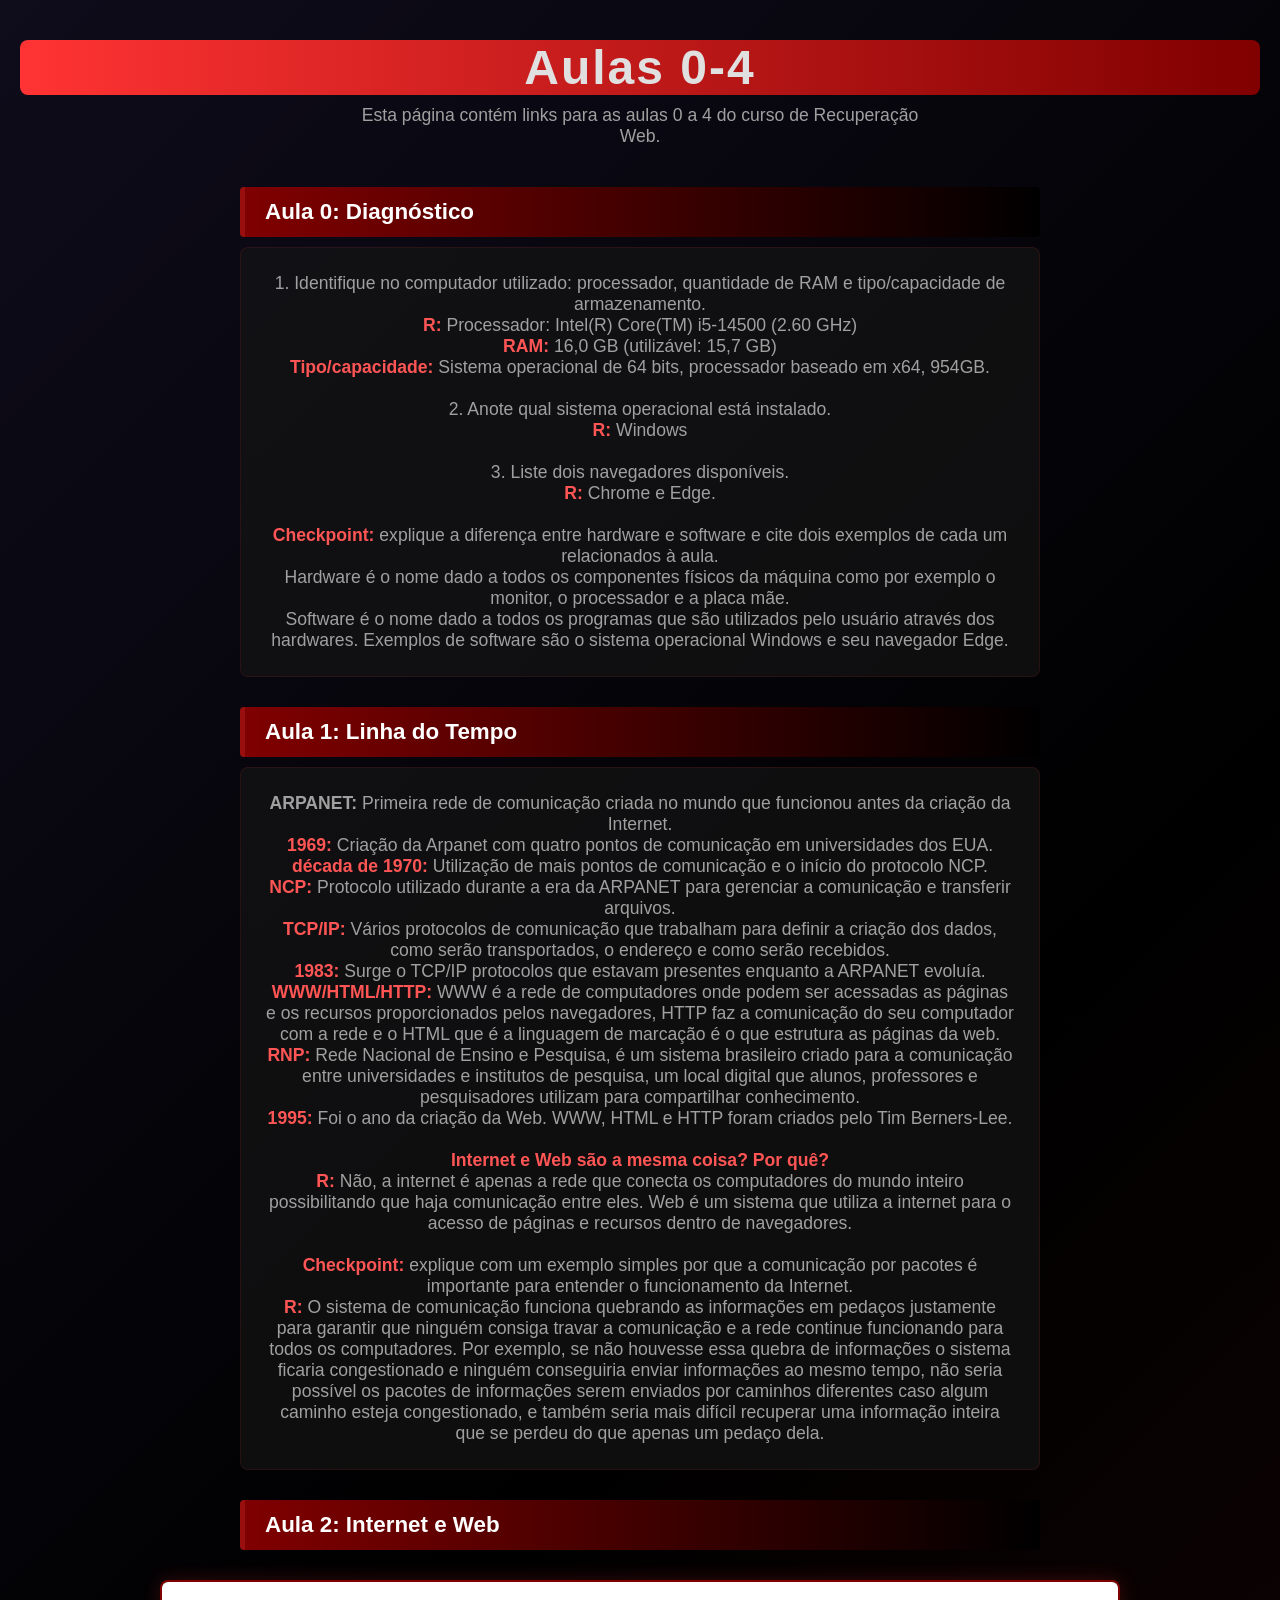
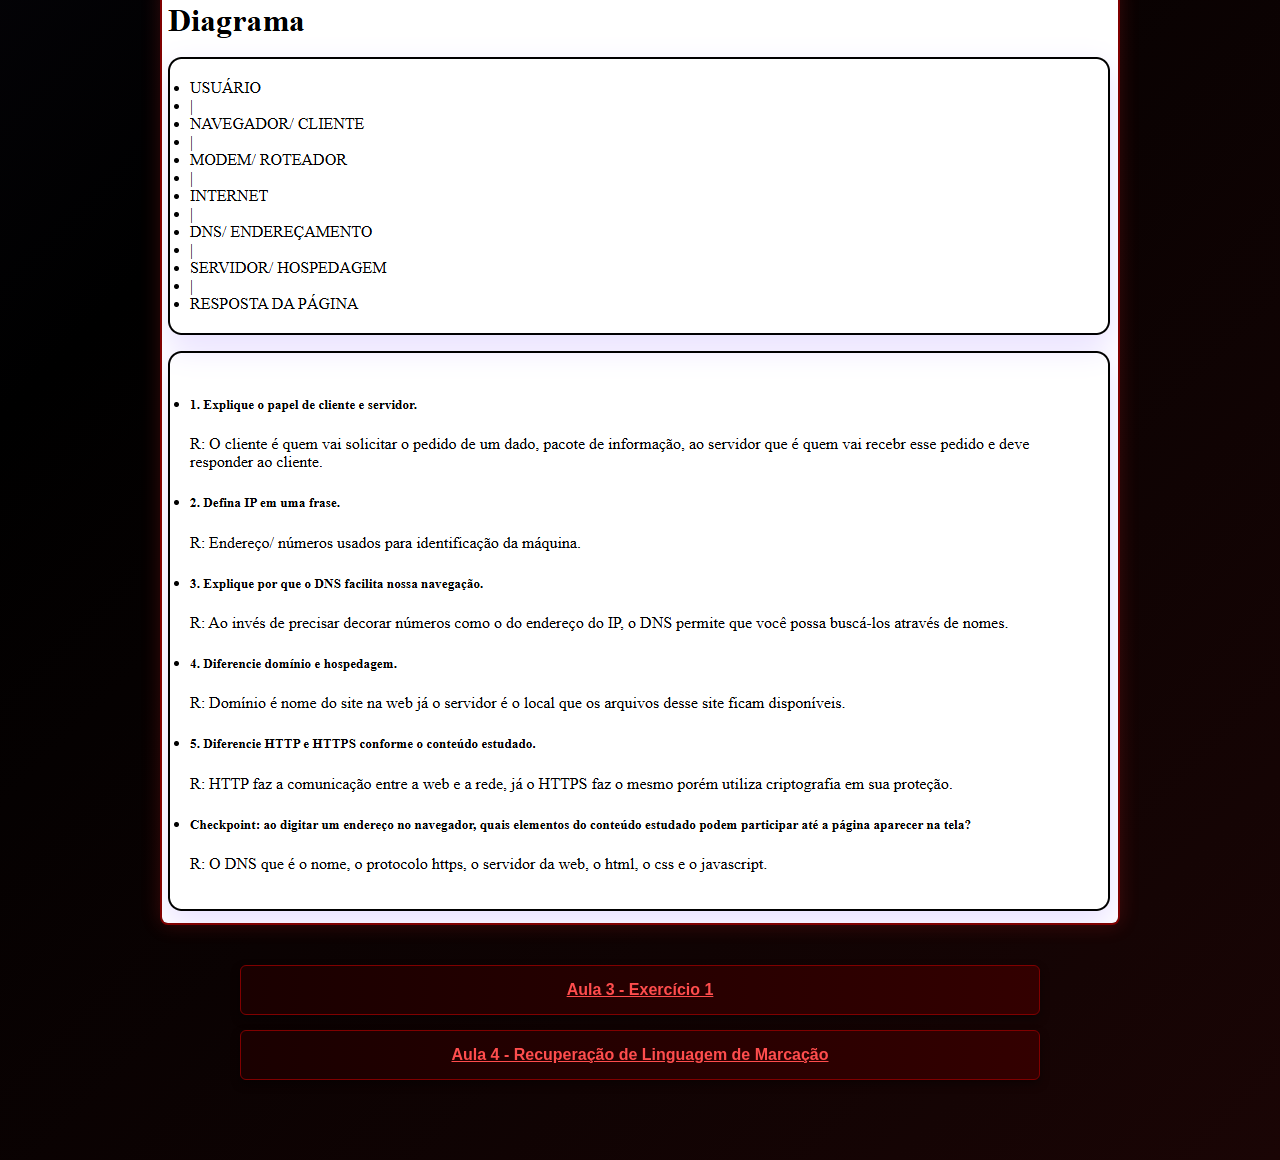
==== index.html @ a157baf2 "Publica o site" ====
<!DOCTYPE html>
<html lang="pt-BR">
<head>
    <meta charset="UTF-8">
    <meta name="viewport" content="width=device-width, initial-scale=1.0">
    <title>Aulas 0-4</title>
    <!-- LINHA ADICIONADA ABAIXO PARA CONECTAR O CSS -->
    <link rel="stylesheet" href="style2.css"> 
</head>
<body>
    <h1>Aulas 0-4</h1>
    <p>Esta página contém links para as aulas 0 a 4 do curso de Recuperação Web.</p>
    
    <h2>Aula 0: Diagnóstico</h2>
    <p>1. Identifique no computador utilizado: processador, quantidade de RAM e tipo/capacidade de armazenamento. <br>
    <strong>R:</strong> Processador: Intel(R) Core(TM) i5-14500 (2.60 GHz)<br>
    <strong>RAM:</strong> 16,0 GB (utilizável: 15,7 GB)<br>
    <strong>Tipo/capacidade:</strong> Sistema operacional de 64 bits, processador baseado em x64, 954GB.<br><br>

    2. Anote qual sistema operacional está instalado.<br>
    <strong>R:</strong> Windows<br><br>

    3. Liste dois navegadores disponíveis.<br>
    <strong>R:</strong> Chrome e Edge.<br><br>

    <strong>Checkpoint:</strong> explique a diferença entre hardware e software e cite dois exemplos de cada um relacionados à aula. <br>
    Hardware é o nome dado a todos os componentes físicos da máquina como por exemplo o monitor, o processador e a placa mãe.<br>
    Software é o nome dado a todos os programas que são utilizados pelo usuário através dos hardwares. Exemplos de software são o sistema operacional Windows e seu navegador Edge.
    </p>

    <h2>Aula 1: Linha do Tempo</h2>

    <p>
    <strong>ARPANET:</strong> Primeira rede de comunicação criada no mundo que funcionou antes da criação da Internet.<br>
    <strong>1969:</strong> Criação da Arpanet com quatro pontos de comunicação em universidades dos EUA.<br>
    <strong>década de 1970:</strong> Utilização de mais pontos de comunicação e o início do protocolo NCP.<br>
    <strong>NCP:</strong> Protocolo utilizado durante a era da ARPANET para gerenciar a comunicação e transferir arquivos.<br>
    <strong>TCP/IP:</strong> Vários protocolos de comunicação que trabalham para definir a criação dos dados, como serão transportados, o endereço e como serão recebidos.<br>
    <strong>1983:</strong> Surge o TCP/IP protocolos que estavam presentes enquanto a ARPANET evoluía.<br>
    <strong>WWW/HTML/HTTP:</strong> WWW é a rede de computadores onde podem ser acessadas as páginas e os recursos proporcionados pelos navegadores, HTTP faz a comunicação do seu computador com a rede e o HTML que é a linguagem de marcação é o que estrutura as páginas da web.<br>
    <strong>RNP:</strong> Rede Nacional de Ensino e Pesquisa, é um sistema brasileiro criado para a comunicação entre universidades e institutos de pesquisa, um local digital que alunos, professores e pesquisadores utilizam para compartilhar conhecimento.<br>
    <strong>1995:</strong> Foi o ano da criação da Web. WWW, HTML e HTTP foram criados pelo Tim Berners-Lee.<br><br>

    <strong>Internet e Web são a mesma coisa? Por quê?</strong><br>
    <strong>R:</strong> Não, a internet é apenas a rede que conecta os computadores do mundo inteiro possibilitando que haja comunicação entre eles. Web é um sistema que utiliza a internet para o acesso de páginas e recursos dentro de navegadores.<br><br>

    <strong>Checkpoint:</strong> explique com um exemplo simples por que a comunicação por pacotes é importante para entender o funcionamento da Internet.<br>
    <strong>R:</strong> O sistema de comunicação funciona quebrando as informações em pedaços justamente para garantir que ninguém consiga travar a comunicação e a rede continue funcionando para todos os computadores.
    Por exemplo, se não houvesse essa quebra de informações o sistema ficaria congestionado e ninguém conseguiria enviar informações ao mesmo tempo, não seria possível os pacotes de informações serem enviados por caminhos diferentes caso algum caminho esteja congestionado, e também seria mais difícil recuperar uma informação inteira que se perdeu do que apenas um pedaço dela.
    </p>
    <h2>Aula 2: Internet e Web</h2>
    <img src="Aula2.png" alt="Aula 2">
   
    <ul>
        <li><a href="aula3.html">Aula 3 - Exercício 1</a></li>
        <li><a href="aula4.html">Aula 4 - Recuperação de Linguagem de Marcação</a></li>
    </ul>
</body>
</html>
---- style2.css ----
* {
    margin: 0;
    padding: 0;
    box-sizing: border-box;
    font-family: 'Segoe UI', Tahoma, Geneva, Verdana, sans-serif;
}

body {
    background: linear-gradient(135deg, #0f0c1b 0%, #000000 50%, #1a0505 100%);
    color: #e0e0e0;
    min-height: 100vh;
    padding: 40px 20px;
}


h1 {
    text-align: center;
    font-size: 3rem;
    font-weight: 800;
    letter-spacing: 2px;
    margin-bottom: 10px;
    background: linear-gradient(90deg, #ff3333, #800000);
        border-radius: 8px;
}

p {
    text-align: center;
    color: #a0a0a0;
    max-width: 600px;
    margin: 0 auto 40px auto;
    font-size: 1.1rem;
}


h2 {
    max-width: 800px;
    margin: 30px auto 10px auto;
    padding: 12px 20px;
    background: linear-gradient(90deg, #800000, #000000);
    color: #ffffff;
    border-left: 5px solid #990f0f;
    border-radius: 4px;
    font-size: 1.4rem;
}

h2 + p {
    max-width: 800px;
    margin: 0 auto 30px auto;
    background: rgba(20, 20, 20, 0.7);
    padding: 25px;
    border-radius: 8px;
    border: 1px solid rgba(255, 51, 51, 0.1);


}

h2 + p br + strong, 
h2 + p text {
    color: #ff5555;
}


img {
    display: block;
    max-width: 100%;
    height: auto;
    margin: 30px auto;
    border-radius: 8px;
    border: 2px solid #800000;
    box-shadow: 0 0 20px rgba(255, 51, 51, 0.2);
    transition: transform 0.3s ease, box-shadow 0.3s ease;
}

img:hover {
    transform: scale(1.02);
    box-shadow: 0 0 30px rgba(255, 51, 51, 0.4);
}

ul {
    max-width: 800px;
    margin: 40px auto;
    list-style: none;
    display: flex;
    flex-direction: column;
    gap: 15px;
}

ul li a {
    display: block;
    text-align: center;
    padding: 15px;
    background: linear-gradient(90deg, #1a0000, #330000);
    color: #ff4d4d;
    font-weight: bold;
    border: 1px solid #800000;
    border-radius: 6px;
    transition: all 0.3s ease;
    box-shadow: 0 4px 10px rgba(0, 0, 0, 0.4);
}

ul li a:hover {
    background: linear-gradient(90deg, #ff3333, #800000);
    color: #ffffff;
    border-color: #ff3333;
    box-shadow: 0 0 15px rgba(255, 51, 51, 0.6);
    transform: translateY(-2px);
}

/* responsivo */
@media (max-width: 600px) {
    h1 { font-size: 2rem; }
    body { padding: 20px 10px; }
    h2 + p { padding: 15px; }
}
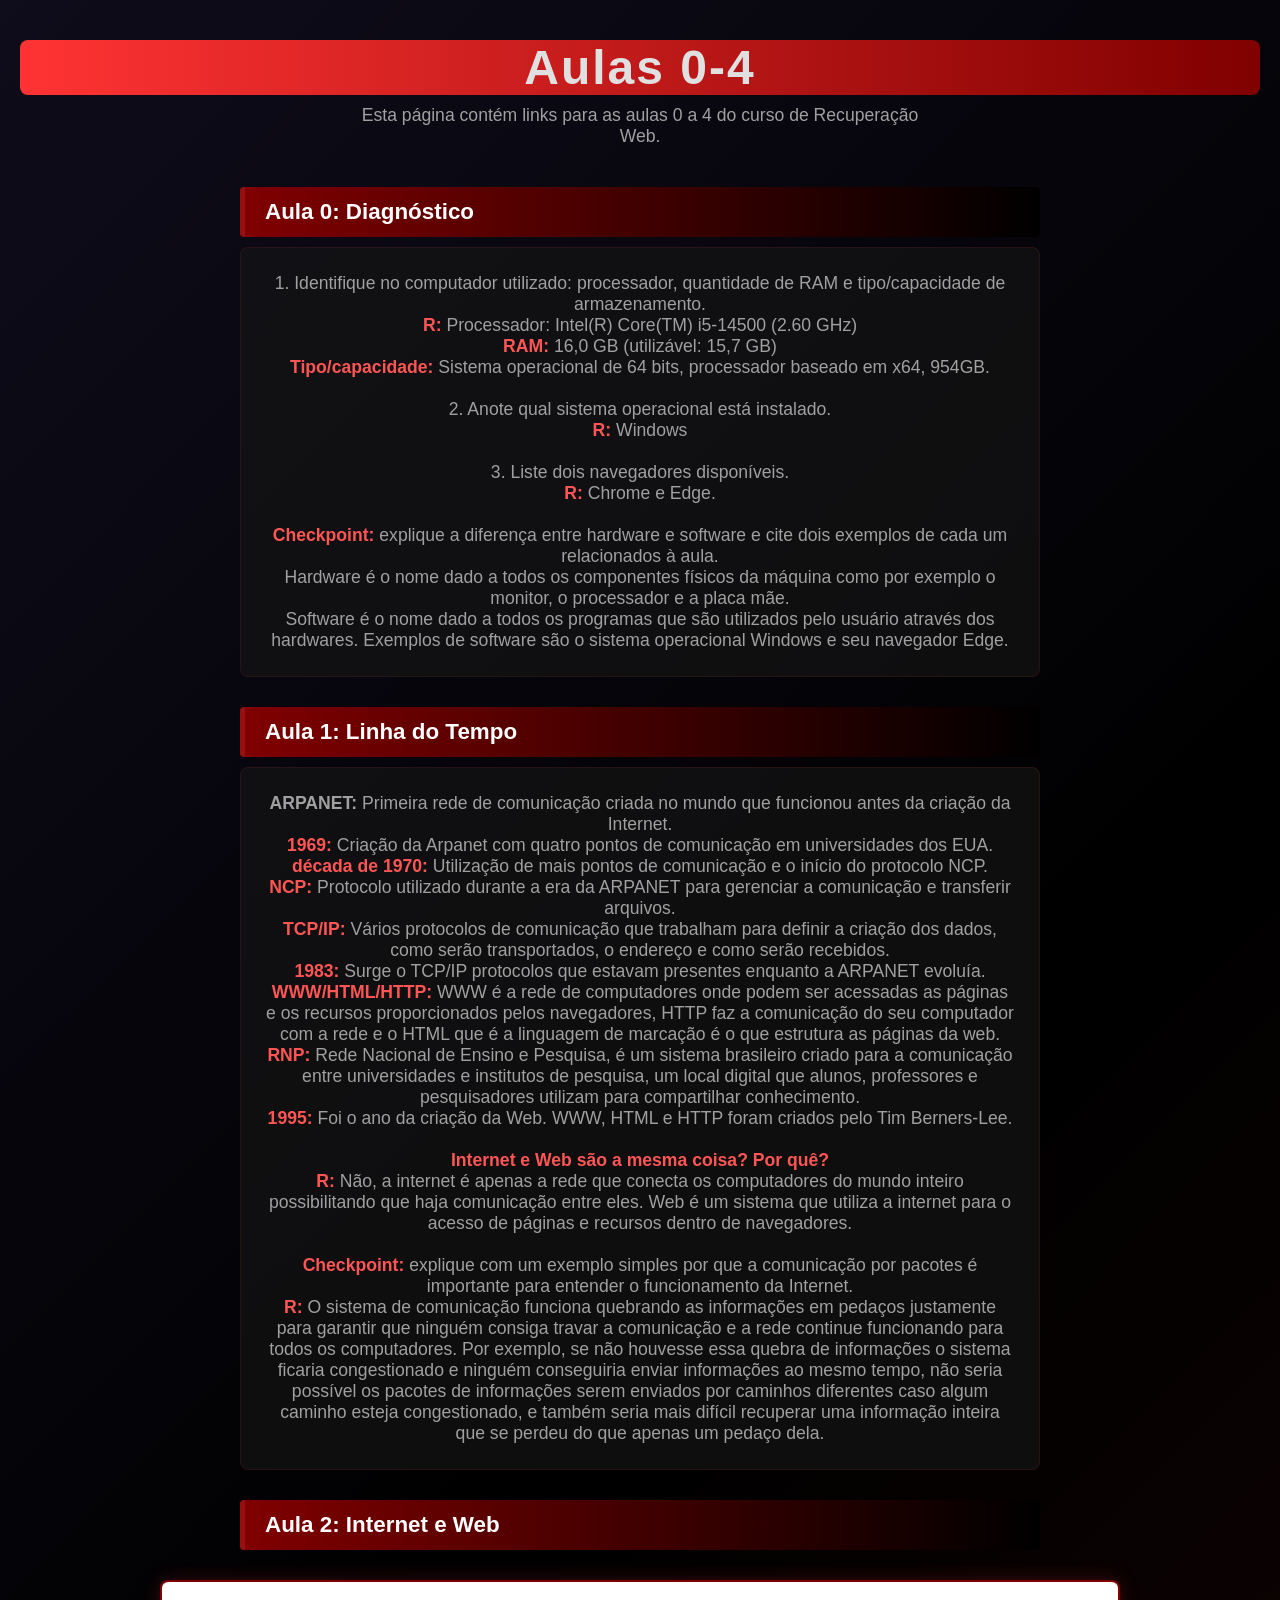
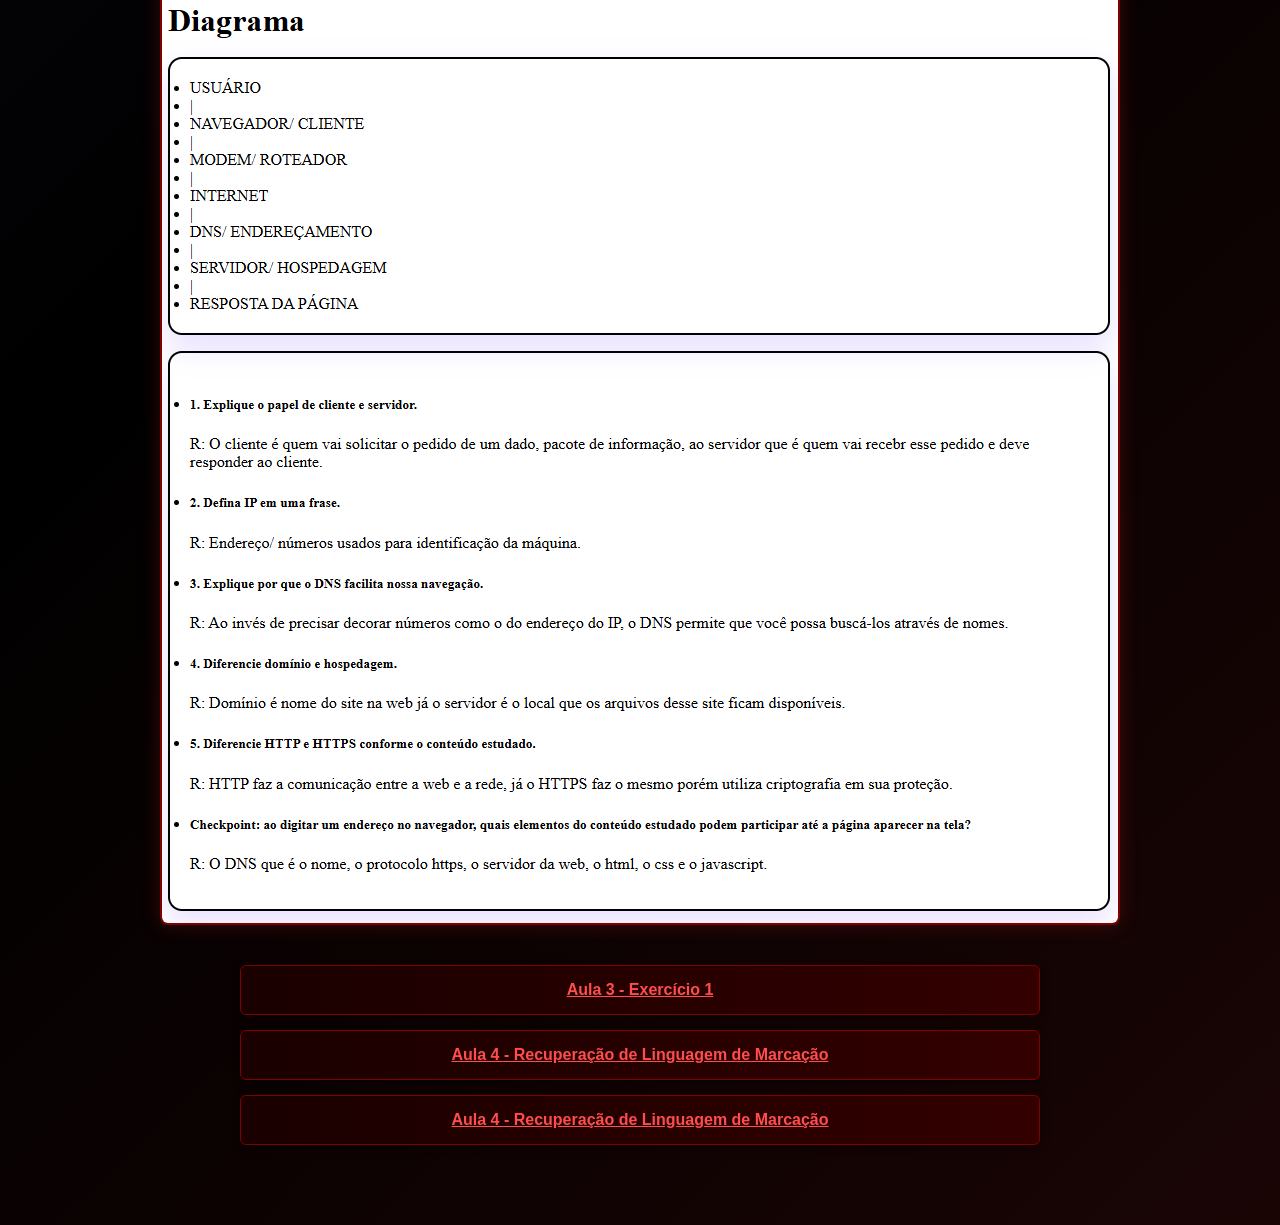
==== commit 2d555dab: "11.11" ====
--- a/index.html
+++ b/index.html
@@ -54,6 +54,8 @@
     <ul>
         <li><a href="aula3.html">Aula 3 - Exercício 1</a></li>
         <li><a href="aula4.html">Aula 4 - Recuperação de Linguagem de Marcação</a></li>
+        <li><a href="revisao_inicial.html">Aula 4 - Recuperação de Linguagem de Marcação</a></li>
+
     </ul>
 </body>
 </html>
